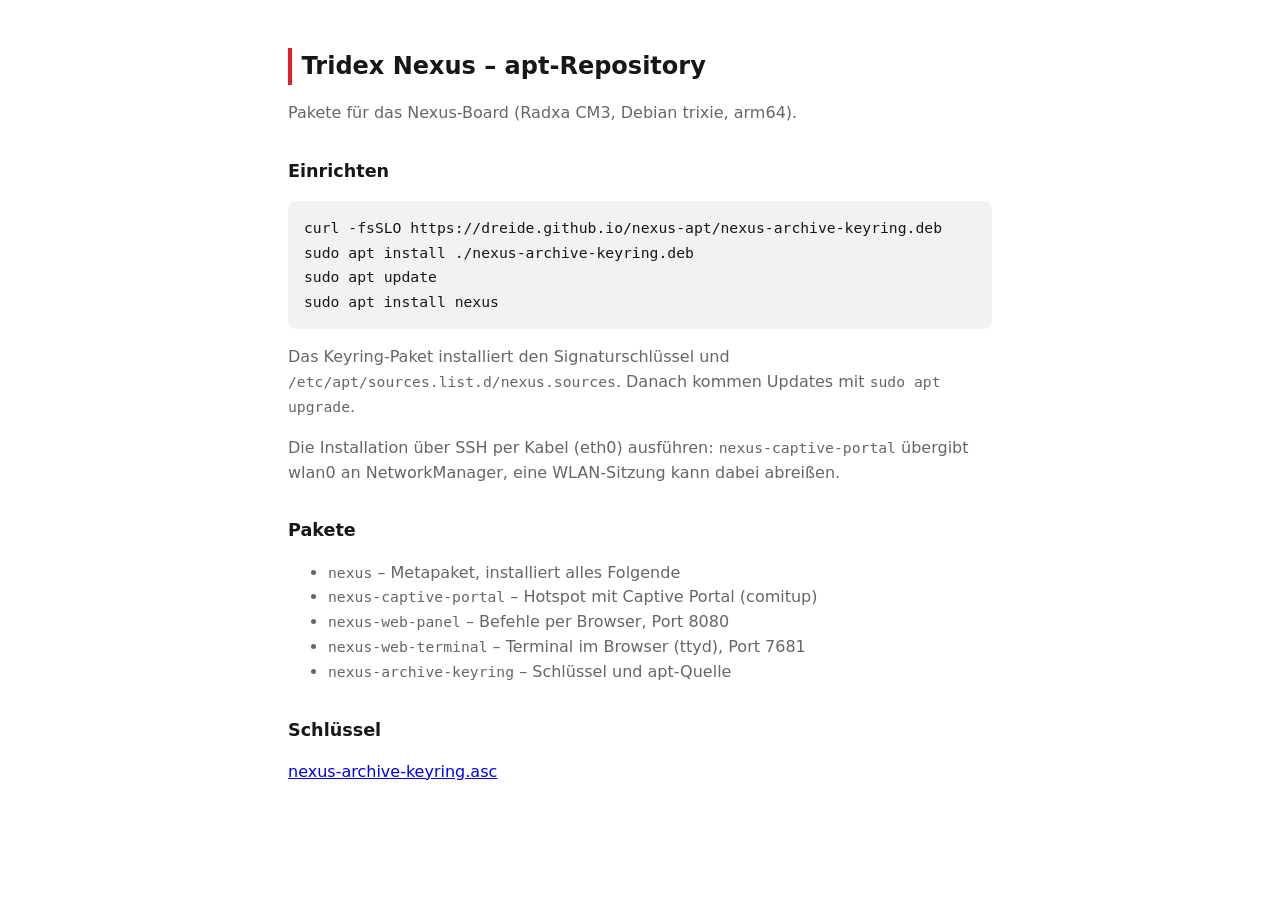
==== packaging/apt/index.html @ 371826ce "Add apt repository publishing and keyring package" ====
<!doctype html>
<html lang="de">
<head>
<meta charset="utf-8">
<meta name="viewport" content="width=device-width, initial-scale=1">
<title>Tridex Nexus apt</title>
<style>
  :root { --bg: #fff; --fg: #171717; --muted: #666; --code: #f2f2f2; --accent: #e0202d; }
  @media (prefers-color-scheme: dark) {
    :root { --bg: #0a0a0a; --fg: #ededed; --muted: #a3a3a3; --code: #171717; }
  }
  body { background: var(--bg); color: var(--fg); font: 16px/1.55 system-ui, sans-serif;
         max-width: 44rem; margin: 0 auto; padding: 2rem 16px; }
  h1 { font-size: 1.5rem; border-left: 4px solid var(--accent); padding-left: .6rem; }
  h2 { font-size: 1.1rem; margin-top: 2rem; }
  pre { background: var(--code); padding: .9rem 1rem; border-radius: .5rem; overflow-x: auto; }
  p, li { color: var(--muted); }
  code { font-size: .92em; }
</style>
</head>
<body>
<h1>Tridex Nexus – apt-Repository</h1>
<p>Pakete für das Nexus-Board (Radxa CM3, Debian trixie, arm64).</p>

<h2>Einrichten</h2>
<pre><code>curl -fsSLO https://dreide.github.io/nexus-apt/nexus-archive-keyring.deb
sudo apt install ./nexus-archive-keyring.deb
sudo apt update
sudo apt install nexus</code></pre>
<p>Das Keyring-Paket installiert den Signaturschlüssel und
<code>/etc/apt/sources.list.d/nexus.sources</code>. Danach kommen Updates mit
<code>sudo apt upgrade</code>.</p>
<p>Die Installation über SSH per Kabel (eth0) ausführen: <code>nexus-captive-portal</code>
übergibt wlan0 an NetworkManager, eine WLAN-Sitzung kann dabei abreißen.</p>

<h2>Pakete</h2>
<ul>
  <li><code>nexus</code> – Metapaket, installiert alles Folgende</li>
  <li><code>nexus-captive-portal</code> – Hotspot mit Captive Portal (comitup)</li>
  <li><code>nexus-web-panel</code> – Befehle per Browser, Port 8080</li>
  <li><code>nexus-web-terminal</code> – Terminal im Browser (ttyd), Port 7681</li>
  <li><code>nexus-archive-keyring</code> – Schlüssel und apt-Quelle</li>
</ul>

<h2>Schlüssel</h2>
<p><a href="nexus-archive-keyring.asc">nexus-archive-keyring.asc</a></p>
</body>
</html>
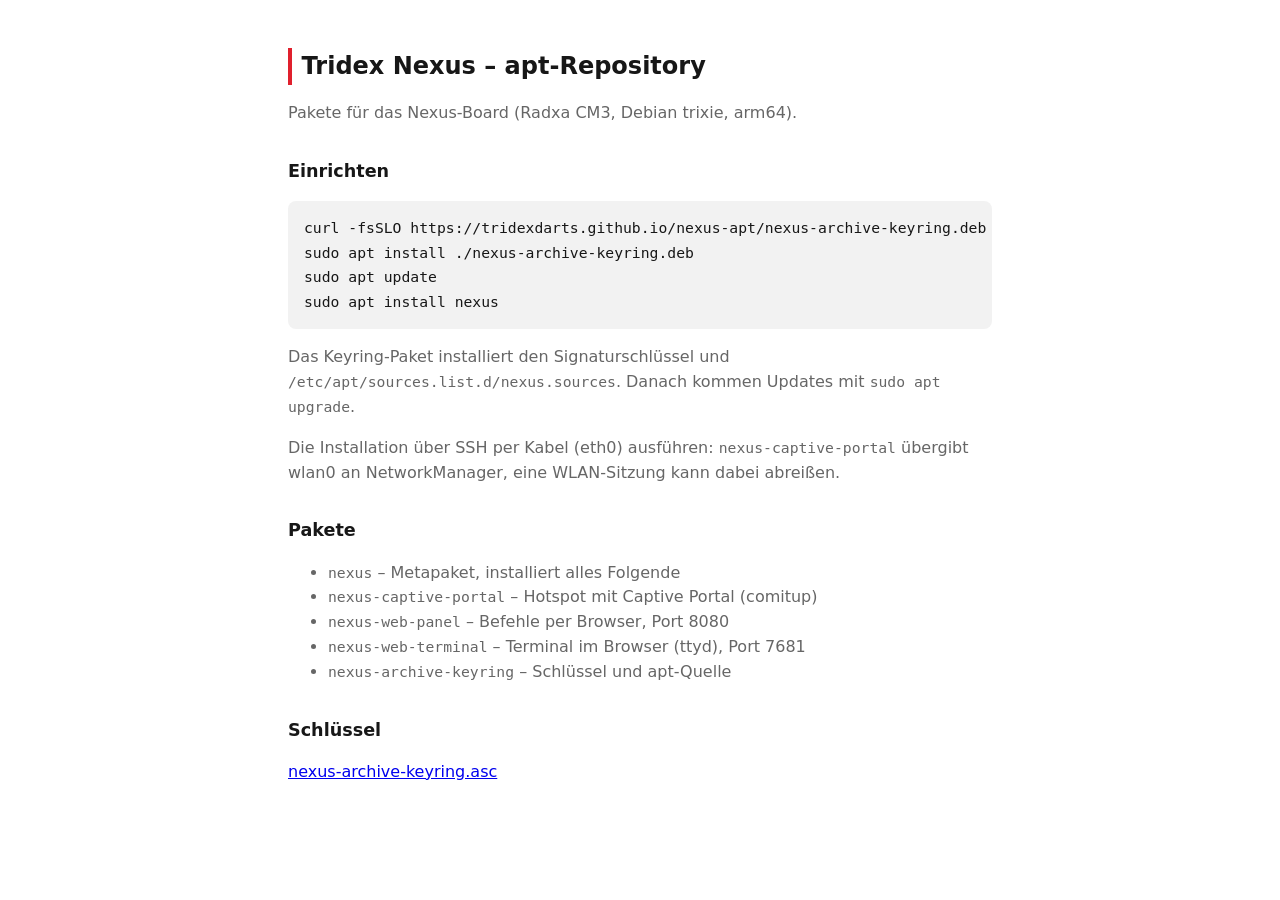
==== commit 96ff7eef: "Move repository URLs from DreiDe to tridexdarts" ====
--- a/packaging/apt/index.html
+++ b/packaging/apt/index.html
@@ -23,7 +23,7 @@
 <p>Pakete für das Nexus-Board (Radxa CM3, Debian trixie, arm64).</p>
 
 <h2>Einrichten</h2>
-<pre><code>curl -fsSLO https://dreide.github.io/nexus-apt/nexus-archive-keyring.deb
+<pre><code>curl -fsSLO https://tridexdarts.github.io/nexus-apt/nexus-archive-keyring.deb
 sudo apt install ./nexus-archive-keyring.deb
 sudo apt update
 sudo apt install nexus</code></pre>
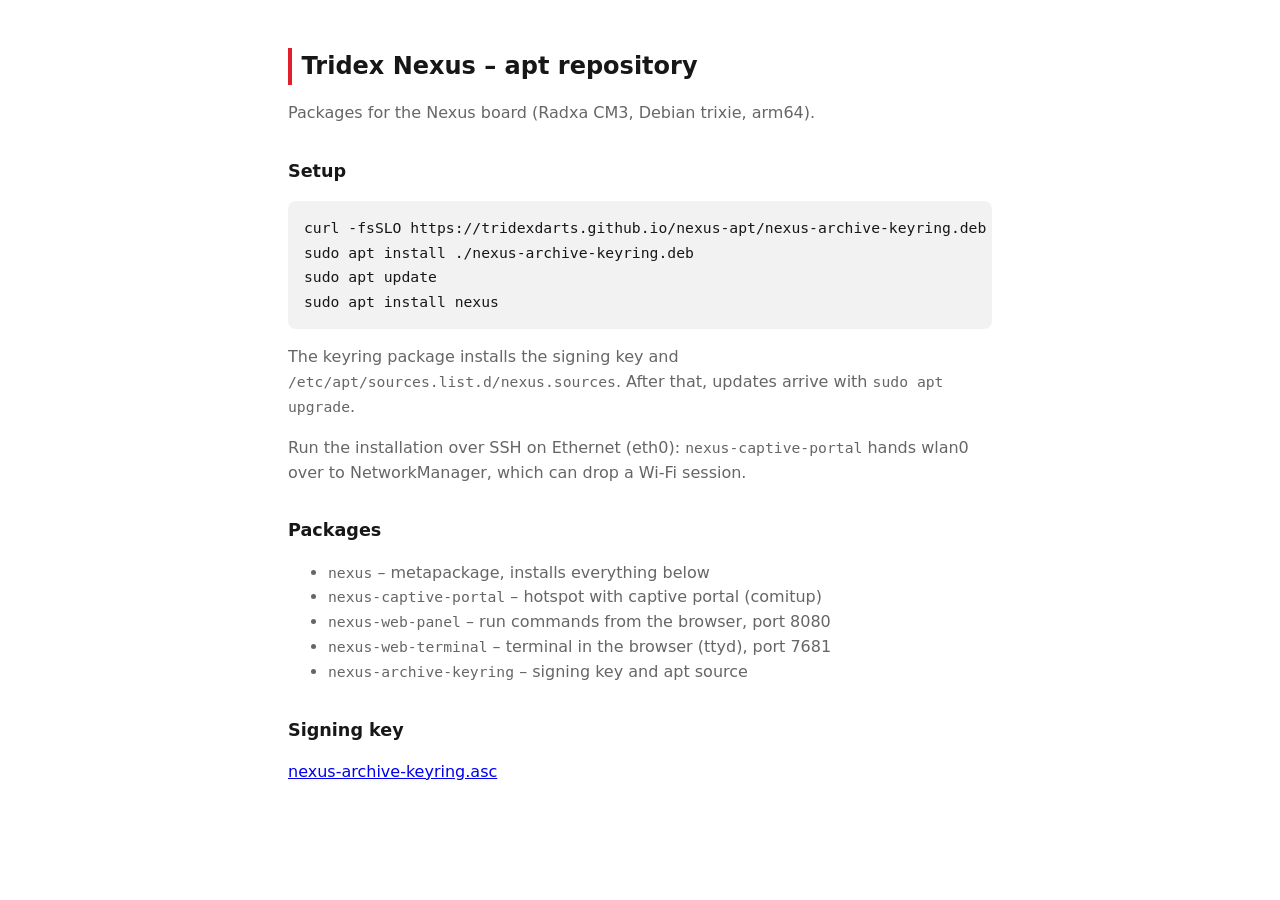
==== commit 23055a0d: "Translate the apt repository page to English" ====
--- a/packaging/apt/index.html
+++ b/packaging/apt/index.html
@@ -1,5 +1,5 @@
 <!doctype html>
-<html lang="de">
+<html lang="en">
 <head>
 <meta charset="utf-8">
 <meta name="viewport" content="width=device-width, initial-scale=1">
@@ -19,30 +19,30 @@
 </style>
 </head>
 <body>
-<h1>Tridex Nexus – apt-Repository</h1>
-<p>Pakete für das Nexus-Board (Radxa CM3, Debian trixie, arm64).</p>
+<h1>Tridex Nexus – apt repository</h1>
+<p>Packages for the Nexus board (Radxa CM3, Debian trixie, arm64).</p>
 
-<h2>Einrichten</h2>
+<h2>Setup</h2>
 <pre><code>curl -fsSLO https://tridexdarts.github.io/nexus-apt/nexus-archive-keyring.deb
 sudo apt install ./nexus-archive-keyring.deb
 sudo apt update
 sudo apt install nexus</code></pre>
-<p>Das Keyring-Paket installiert den Signaturschlüssel und
-<code>/etc/apt/sources.list.d/nexus.sources</code>. Danach kommen Updates mit
+<p>The keyring package installs the signing key and
+<code>/etc/apt/sources.list.d/nexus.sources</code>. After that, updates arrive with
 <code>sudo apt upgrade</code>.</p>
-<p>Die Installation über SSH per Kabel (eth0) ausführen: <code>nexus-captive-portal</code>
-übergibt wlan0 an NetworkManager, eine WLAN-Sitzung kann dabei abreißen.</p>
+<p>Run the installation over SSH on Ethernet (eth0): <code>nexus-captive-portal</code>
+hands wlan0 over to NetworkManager, which can drop a Wi-Fi session.</p>
 
-<h2>Pakete</h2>
+<h2>Packages</h2>
 <ul>
-  <li><code>nexus</code> – Metapaket, installiert alles Folgende</li>
-  <li><code>nexus-captive-portal</code> – Hotspot mit Captive Portal (comitup)</li>
-  <li><code>nexus-web-panel</code> – Befehle per Browser, Port 8080</li>
-  <li><code>nexus-web-terminal</code> – Terminal im Browser (ttyd), Port 7681</li>
-  <li><code>nexus-archive-keyring</code> – Schlüssel und apt-Quelle</li>
+  <li><code>nexus</code> – metapackage, installs everything below</li>
+  <li><code>nexus-captive-portal</code> – hotspot with captive portal (comitup)</li>
+  <li><code>nexus-web-panel</code> – run commands from the browser, port 8080</li>
+  <li><code>nexus-web-terminal</code> – terminal in the browser (ttyd), port 7681</li>
+  <li><code>nexus-archive-keyring</code> – signing key and apt source</li>
 </ul>
 
-<h2>Schlüssel</h2>
+<h2>Signing key</h2>
 <p><a href="nexus-archive-keyring.asc">nexus-archive-keyring.asc</a></p>
 </body>
 </html>
